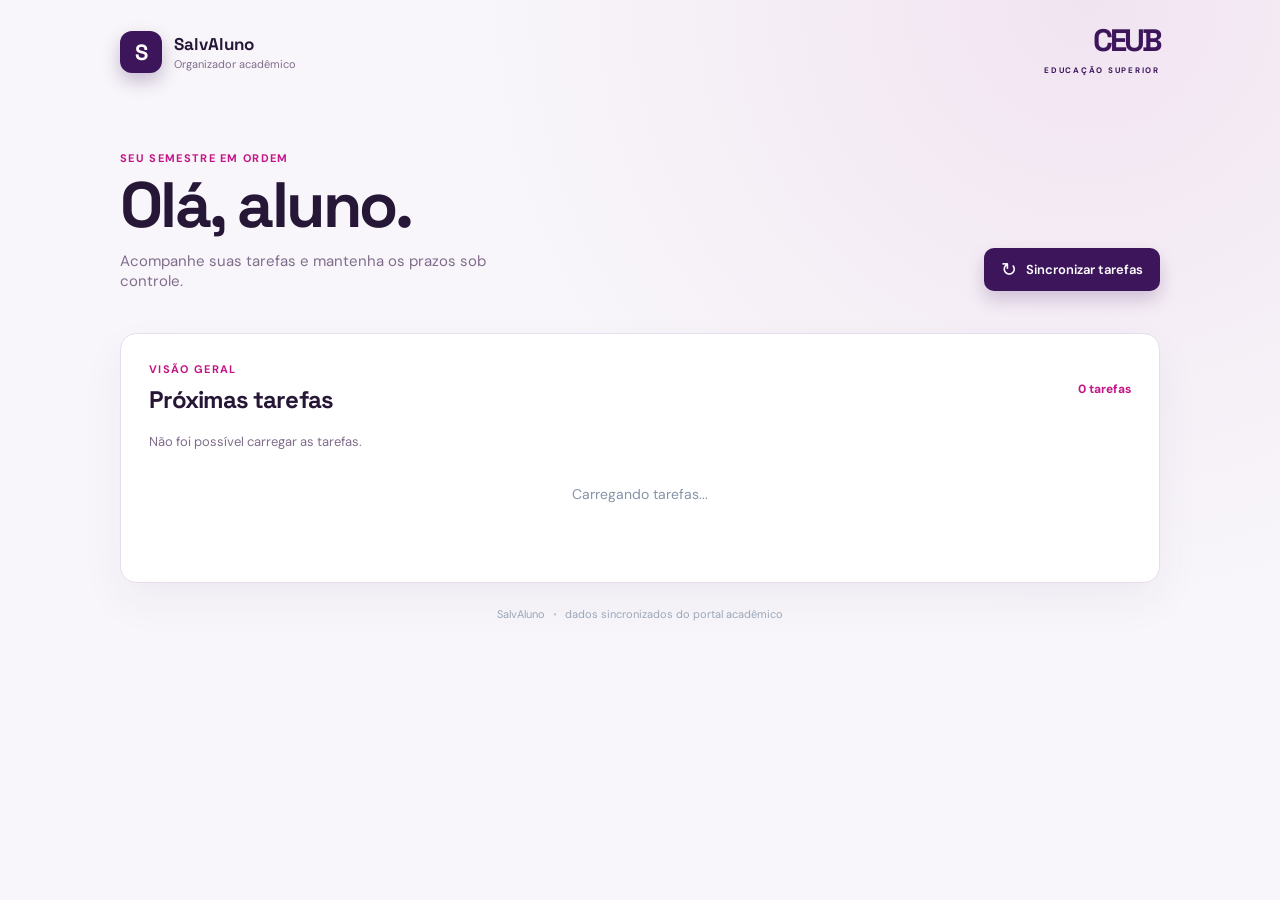
==== src/main/resources/static/index.html @ c2510e59 "Adiciona tela de loading (ainda não funcional - apenas estética)" ====
<!DOCTYPE html>
<html lang="pt-BR">
<head>
    <meta charset="UTF-8">
    <meta name="viewport" content="width=device-width, initial-scale=1.0">
    <title>SalvAluno</title>
    
    <link rel="stylesheet" href="style.css">

</head>
<body>
    <div id="loading-screen" class="loading-screen" aria-hidden="true">
        <div class="loading-card" role="status" aria-live="polite">
            <span class="loading-spinner" aria-hidden="true"></span>
            <strong>Sincronizando suas tarefas</strong>
            <p>Estamos consultando o portal CEUB.<br>A sincronização continuará em segundo plano.</p>
        </div>
    </div>
    <main class="app-shell">
        <header class="topbar">
            <a class="brand" href="/" aria-label="Página inicial do SalvAluno">
                <span class="brand-mark">S</span>
                <span>
                    <strong>SalvAluno</strong>
                    <small>Organizador acadêmico</small>
                </span>
            </a>
            <div class="institution-logo" aria-label="CEUB Educação Superior">
                <span class="institution-name">CEUB<i></i></span>
                <span class="institution-caption">EDUCAÇÃO SUPERIOR</span>
            </div>
        </header>

        <section class="welcome">
            <div>
                <p class="eyebrow">Seu semestre em ordem</p>
                <h1>Olá, aluno.</h1>
                <p class="subtitle">Acompanhe suas tarefas e mantenha os prazos sob controle.</p>
            </div>
            <button id="sync" class="sync-button" type="button">
                <span class="sync-icon" aria-hidden="true">↻</span>
                Sincronizar tarefas
            </button>
        </section>

        <section class="task-panel" aria-labelledby="tasks-heading">
            <div class="panel-heading">
                <div>
                    <p class="eyebrow">Visão geral</p>
                    <h2 id="tasks-heading">Próximas tarefas</h2>
                </div>
                <span id="task-count" class="task-count">0 tarefas</span>
            </div>
            <p id="status" class="status-message" role="status"></p>
            <ul id="tasks" class="task-list"><li class="empty-state">Carregando tarefas...</li></ul>
        </section>

        <footer>SalvAluno <span>•</span> dados sincronizados do portal acadêmico</footer>
    </main>
    <script>
        const status = document.getElementById('status');
        const tasks = document.getElementById('tasks');
        const taskCount = document.getElementById('task-count');
        const loadingScreen = document.getElementById('loading-screen');

        async function loadTasks() {
            const response = await fetch('/api/tasks');
            const data = await response.json();
            taskCount.textContent = `${data.length} ${data.length === 1 ? 'tarefa' : 'tarefas'}`;
            tasks.innerHTML = data.length
                ? data.map(task => `<li class="task-item"><span class="task-marker"></span><span><strong>${task.title}</strong><small>${task.subject || 'Sem disciplina'}</small></span></li>`).join('')
                : '<li class="empty-state">Nenhuma tarefa sincronizada.</li>';
        }

        document.getElementById('sync').addEventListener('click', async () => {
            const button = document.getElementById('sync');
            const startedAt = Date.now();
            button.disabled = true;
            loadingScreen.classList.add('is-visible');
            loadingScreen.setAttribute('aria-hidden', 'false');
            status.textContent = 'Sincronização iniciada...';
            try {
                const response = await fetch('/api/tasks/sync', { method: 'POST' });
                status.textContent = await response.text();
                await new Promise(resolve => setTimeout(resolve, Math.max(0, 1600 - (Date.now() - startedAt))));
            } catch (error) {
                status.textContent = 'Não foi possível iniciar a sincronização.';
            } finally {
                loadingScreen.classList.remove('is-visible');
                loadingScreen.setAttribute('aria-hidden', 'true');
                button.disabled = false;
            }
        });

        loadTasks().catch(() => { status.textContent = 'Não foi possível carregar as tarefas.'; });
    </script>
</body>
</html>
---- src/main/resources/static/style.css ----
@import url('https://fonts.googleapis.com/css2?family=DM+Sans:wght@400;500;600;700&family=Space+Grotesk:wght@500;600;700&display=swap');

:root {
	color: #271736;
	background: #f8f6fa;
	font-family: 'DM Sans', sans-serif;
	font-synthesis: none;
	--ceub-purple: #3d155b;
	--ceub-deep: #271736;
	--ceub-magenta: #c41486;
	--ceub-lilac: #f0e9f4;
}

* { box-sizing: border-box; }
body { min-width: 320px; min-height: 100vh; margin: 0; background: radial-gradient(circle at 85% 0%, #f1e4f1 0, #f8f6fa 38rem); }
.loading-screen { position: fixed; inset: 0; z-index: 10; display: grid; place-items: center; padding: 24px; background: #271736d9; opacity: 0; pointer-events: none; transition: opacity .25s ease; }
.loading-screen.is-visible { opacity: 1; pointer-events: auto; }
.loading-card { width: min(100%, 330px); border: 1px solid #ffffff2e; border-radius: 18px; padding: 32px 26px; color: white; background: #3d155bf5; box-shadow: 0 24px 70px #27173666; text-align: center; }
.loading-card strong { display: block; margin-top: 18px; font: 600 18px 'Space Grotesk', sans-serif; }
.loading-card p { margin: 10px 0 0; color: #e6ddec; font-size: 12px; line-height: 1.6; }
.loading-spinner { display: block; width: 46px; height: 46px; margin: 0 auto; border: 4px solid #ffffff38; border-top-color: var(--ceub-magenta); border-radius: 50%; animation: spin .85s linear infinite; }
@keyframes spin { to { transform: rotate(360deg); } }
.app-shell { width: min(1040px, calc(100% - 40px)); margin: 0 auto; padding: 28px 0 24px; }
.topbar, .welcome, .panel-heading { display: flex; align-items: center; justify-content: space-between; gap: 24px; }
.brand { display: flex; align-items: center; gap: 12px; color: inherit; text-decoration: none; }
.brand-mark { display: grid; width: 42px; height: 42px; place-items: center; border-radius: 12px; color: white; background: var(--ceub-purple); box-shadow: 0 8px 18px #3d155b44; font: 700 22px 'Space Grotesk', sans-serif; }
.brand strong, h1, h2 { font-family: 'Space Grotesk', sans-serif; }
.brand strong { display: block; font-size: 17px; }
.brand small { display: block; margin-top: 2px; color: #806d8b; font-size: 11px; }
.institution-logo { color: var(--ceub-purple); text-align: right; }
.institution-name { position: relative; display: inline-block; font: 700 31px/.78 'Space Grotesk', sans-serif; letter-spacing: -.1em; }
.institution-name i { position: absolute; top: -8px; right: 12px; width: 8px; height: 43px; background: var(--ceub-magenta); z-index: -1; }
.institution-caption { display: block; margin-top: 9px; color: var(--ceub-purple); font-size: 8px; font-weight: 700; letter-spacing: .22em; }
.welcome { margin: 76px 0 42px; align-items: end; }
.eyebrow { margin: 0 0 8px; color: var(--ceub-magenta); font-size: 11px; font-weight: 700; letter-spacing: .12em; text-transform: uppercase; }
h1, h2 { margin: 0; letter-spacing: -.04em; }
h1 { font-size: clamp(38px, 6vw, 64px); line-height: 1; }
h2 { font-size: 24px; }
.subtitle { max-width: 420px; margin: 14px 0 0; color: #806d8b; font-size: 15px; }
.sync-button { display: inline-flex; align-items: center; gap: 9px; border: 0; border-radius: 10px; padding: 13px 17px; color: white; background: var(--ceub-purple); box-shadow: 0 9px 18px #3d155b33; cursor: pointer; font: 600 13px 'DM Sans', sans-serif; transition: transform .2s, background .2s; }
.sync-button:hover { background: var(--ceub-magenta); transform: translateY(-2px); }
.sync-button:disabled { cursor: wait; opacity: .7; }
.sync-icon { font-size: 19px; line-height: 0; }
.task-panel { min-height: 250px; border: 1px solid #e6ddec; border-radius: 16px; padding: 28px; background: #fff; box-shadow: 0 18px 45px #3d155b0d; }
.task-count { color: var(--ceub-magenta); font-size: 12px; font-weight: 700; }
.status-message { min-height: 20px; margin: 18px 0 0; color: #806d8b; font-size: 13px; }
.task-list { display: grid; gap: 10px; margin: 4px 0 0; padding: 0; list-style: none; }
.task-item { display: flex; align-items: center; gap: 14px; border: 1px solid #edf0f6; border-radius: 10px; padding: 14px 16px; background: #fbfcfe; }
.task-marker { width: 8px; height: 8px; flex: 0 0 auto; border-radius: 50%; background: var(--ceub-magenta); box-shadow: 0 0 0 5px #f7e5f1; }
.task-item strong, .task-item small { display: block; }
.task-item strong { font-size: 14px; }
.task-item small { margin-top: 3px; color: #8793a8; font-size: 12px; }
.empty-state { padding: 28px 0; color: #8793a8; text-align: center; font-size: 14px; }
footer { margin-top: 24px; color: #9aa6b8; text-align: center; font-size: 11px; }
footer span { padding: 0 5px; color: #c4ccda; }
@media (max-width: 640px) {
	.app-shell { width: min(100% - 28px, 520px); padding-top: 18px; }
	.welcome { display: block; margin: 58px 0 30px; }
	.sync-button { width: 100%; justify-content: center; margin-top: 24px; }
	.task-panel { padding: 20px; }
}
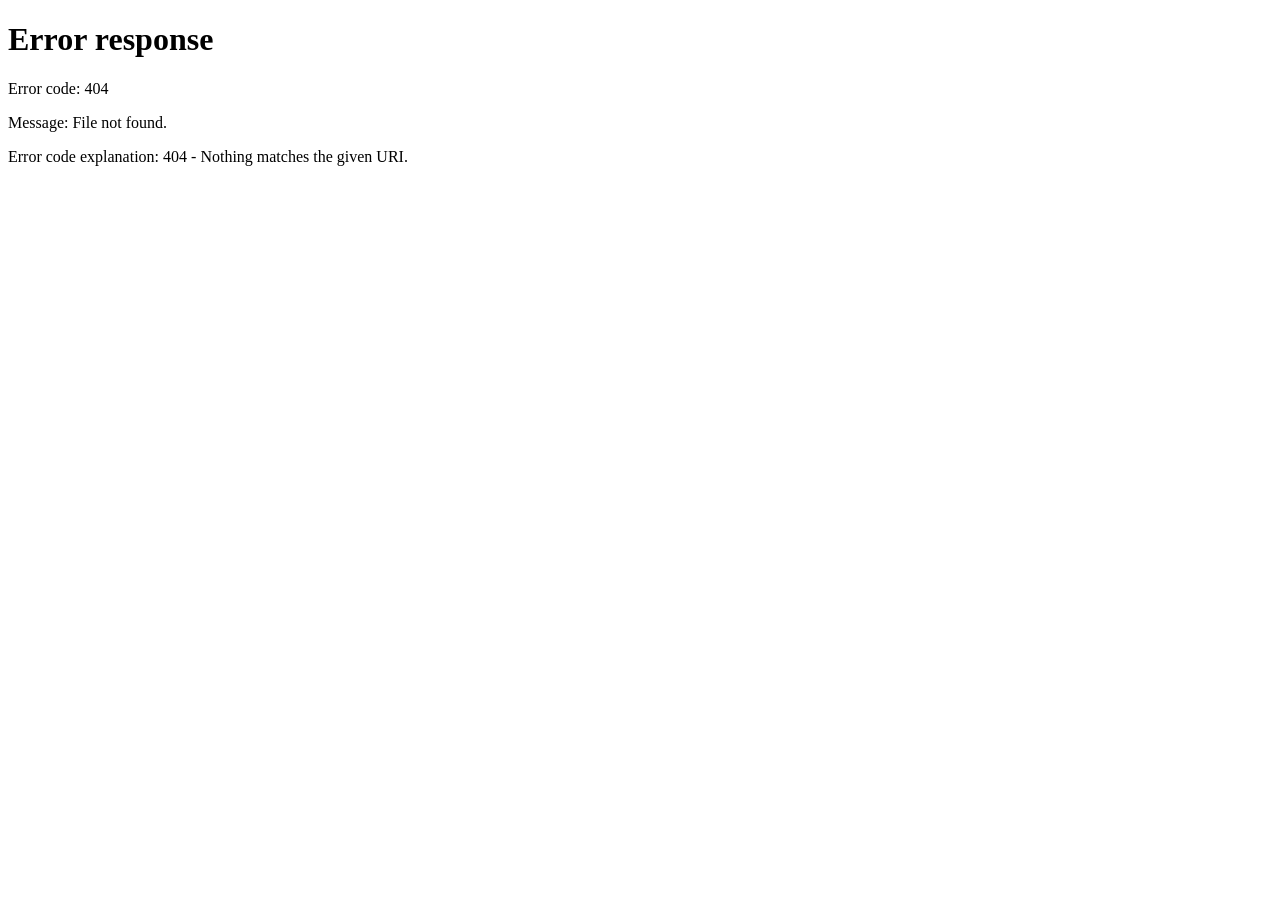
==== commit 93c69100: "Implementa tela de login e testes automatizados" ====
--- a/src/main/resources/static/index.html
+++ b/src/main/resources/static/index.html
@@ -3,6 +3,7 @@
 <head>
     <meta charset="UTF-8">
     <meta name="viewport" content="width=device-width, initial-scale=1.0">
+    <meta http-equiv="Cache-Control" content="no-cache, no-store, must-revalidate">
     <title>SalvAluno</title>
     
     <link rel="stylesheet" href="style.css">
@@ -12,8 +13,8 @@
     <div id="loading-screen" class="loading-screen" aria-hidden="true">
         <div class="loading-card" role="status" aria-live="polite">
             <span class="loading-spinner" aria-hidden="true"></span>
-            <strong>Sincronizando suas tarefas</strong>
-            <p>Estamos consultando o portal CEUB.<br>A sincronização continuará em segundo plano.</p>
+            <strong id="loading-title">Sincronizando suas tarefas</strong>
+            <p id="loading-detail">Conectando ao portal CEUB…<br>Isso pode levar alguns minutos. Aguarde nesta tela.</p>
         </div>
     </div>
     <main class="app-shell">
@@ -34,13 +35,16 @@
         <section class="welcome">
             <div>
                 <p class="eyebrow">Seu semestre em ordem</p>
-                <h1>Olá, aluno.</h1>
+                <h1 id="greeting">Olá!</h1>
                 <p class="subtitle">Acompanhe suas tarefas e mantenha os prazos sob controle.</p>
             </div>
-            <button id="sync" class="sync-button" type="button">
-                <span class="sync-icon" aria-hidden="true">↻</span>
-                Sincronizar tarefas
-            </button>
+            <div class="welcome-actions">
+                <button id="logout" class="ghost-button" type="button">Sair</button>
+                <button id="sync" class="sync-button" type="button">
+                    <span class="sync-icon" aria-hidden="true">↻</span>
+                    Sincronizar tarefas
+                </button>
+            </div>
         </section>
 
         <section class="task-panel" aria-labelledby="tasks-heading">
@@ -62,6 +66,68 @@
         const tasks = document.getElementById('tasks');
         const taskCount = document.getElementById('task-count');
         const loadingScreen = document.getElementById('loading-screen');
+        const loadingDetail = document.getElementById('loading-detail');
+
+        function setLoadingVisible(visible) {
+            loadingScreen.classList.toggle('is-visible', visible);
+            loadingScreen.setAttribute('aria-hidden', visible ? 'false' : 'true');
+        }
+
+        function sleep(ms) {
+            return new Promise(resolve => setTimeout(resolve, ms));
+        }
+
+        async function fetchSyncStatus() {
+            const response = await fetch(`/api/tasks/sync/status?_=${Date.now()}`, { cache: 'no-store' });
+            if (!response.ok) {
+                throw new Error('Não foi possível consultar o status da sincronização.');
+            }
+            return response.json();
+        }
+
+        /** Evita fechar o loading antes da thread do Playwright marcar running=true. */
+        async function aguardarInicioVarredura() {
+            const limiteMs = 20_000;
+            const inicio = Date.now();
+            while (Date.now() - inicio < limiteMs) {
+                const data = await fetchSyncStatus();
+                if (data.running) {
+                    return true;
+                }
+                await sleep(300);
+            }
+            return false;
+        }
+
+        /** Mantém o loading até a varredura terminar de fato (running=false confirmado). */
+        async function aguardarFimVarredura() {
+            const limiteMs = 10 * 60 * 1000;
+            const inicio = Date.now();
+
+            while (Date.now() - inicio < limiteMs) {
+                const data = await fetchSyncStatus();
+                if (data.message) {
+                    loadingDetail.innerHTML = `${data.message}<br>Aguarde — a varredura ainda não terminou.`;
+                }
+                if (!data.running) {
+                    await sleep(500);
+                    const confirmacao = await fetchSyncStatus();
+                    if (!confirmacao.running) {
+                        return true;
+                    }
+                }
+                await sleep(1000);
+            }
+            return false;
+        }
+
+        async function aguardarVarreduraCompleta(jaEmAndamento) {
+            if (!jaEmAndamento) {
+                loadingDetail.innerHTML = 'Iniciando varredura no portal…<br>Aguarde — a varredura ainda não terminou.';
+                await aguardarInicioVarredura();
+            }
+            return aguardarFimVarredura();
+        }
 
         async function loadTasks() {
             const response = await fetch('/api/tasks');
@@ -74,25 +140,59 @@
 
         document.getElementById('sync').addEventListener('click', async () => {
             const button = document.getElementById('sync');
-            const startedAt = Date.now();
             button.disabled = true;
-            loadingScreen.classList.add('is-visible');
-            loadingScreen.setAttribute('aria-hidden', 'false');
-            status.textContent = 'Sincronização iniciada...';
+            setLoadingVisible(true);
+            loadingDetail.innerHTML = 'Conectando ao portal CEUB…<br>Aguarde — ainda estamos sincronizando.';
+            status.textContent = '';
             try {
-                const response = await fetch('/api/tasks/sync', { method: 'POST' });
-                status.textContent = await response.text();
-                await new Promise(resolve => setTimeout(resolve, Math.max(0, 1600 - (Date.now() - startedAt))));
+                const response = await fetch('/api/tasks/sync', { method: 'POST', cache: 'no-store' });
+                const body = await response.text();
+
+                if (response.status === 409) {
+                    status.textContent = body;
+                    const concluiu = await aguardarVarreduraCompleta(true);
+                    status.textContent = concluiu
+                        ? 'Sincronização concluída.'
+                        : 'A varredura demorou mais que o esperado.';
+                } else if (!response.ok) {
+                    status.textContent = 'Não foi possível iniciar a sincronização.';
+                    return;
+                } else {
+                    status.textContent = 'Varredura em andamento…';
+                    const concluiu = await aguardarVarreduraCompleta(false);
+                    status.textContent = concluiu
+                        ? 'Sincronização concluída.'
+                        : 'A varredura demorou mais que o esperado. Tente sincronizar novamente.';
+                }
+
+                await loadTasks();
             } catch (error) {
-                status.textContent = 'Não foi possível iniciar a sincronização.';
+                status.textContent = 'Não foi possível sincronizar. Verifique se o servidor está em execução.';
             } finally {
-                loadingScreen.classList.remove('is-visible');
-                loadingScreen.setAttribute('aria-hidden', 'true');
+                setLoadingVisible(false);
                 button.disabled = false;
             }
         });
 
-        loadTasks().catch(() => { status.textContent = 'Não foi possível carregar as tarefas.'; });
+        async function loadProfile() {
+            const response = await fetch('/api/auth/me', { cache: 'no-store' });
+            if (!response.ok) {
+                window.location.replace('/login.html');
+                return false;
+            }
+            const aluno = await response.json();
+            document.getElementById('greeting').textContent = `Olá, ${aluno.name}!`;
+            return true;
+        }
+
+        document.getElementById('logout').addEventListener('click', async () => {
+            await fetch('/api/auth/logout', { method: 'POST' });
+            window.location.href = '/login.html';
+        });
+
+        loadProfile()
+            .then(ok => { if (ok) return loadTasks(); })
+            .catch(() => { status.textContent = 'Não foi possível carregar as tarefas.'; });
     </script>
 </body>
 </html>
--- a/src/main/resources/static/style.css
+++ b/src/main/resources/static/style.css
@@ -40,6 +40,21 @@
 .sync-button { display: inline-flex; align-items: center; gap: 9px; border: 0; border-radius: 10px; padding: 13px 17px; color: white; background: var(--ceub-purple); box-shadow: 0 9px 18px #3d155b33; cursor: pointer; font: 600 13px 'DM Sans', sans-serif; transition: transform .2s, background .2s; }
 .sync-button:hover { background: var(--ceub-magenta); transform: translateY(-2px); }
 .sync-button:disabled { cursor: wait; opacity: .7; }
+.welcome-actions { display: flex; align-items: center; gap: 10px; }
+.ghost-button { border: 1px solid #e6ddec; border-radius: 10px; padding: 13px 17px; color: var(--ceub-purple); background: #fff; cursor: pointer; font: 600 13px 'DM Sans', sans-serif; transition: border-color .2s, color .2s; }
+.ghost-button:hover { border-color: var(--ceub-magenta); color: var(--ceub-magenta); }
+.auth-layout { display: grid; grid-template-columns: minmax(0, 1fr) minmax(280px, 420px); gap: 48px; align-items: center; margin: 72px 0 36px; }
+.auth-card { border: 1px solid #e6ddec; border-radius: 16px; padding: 28px; background: #fff; box-shadow: 0 18px 45px #3d155b0d; }
+.auth-tabs { display: grid; grid-template-columns: 1fr 1fr; gap: 6px; margin-bottom: 6px; padding: 4px; border-radius: 12px; background: var(--ceub-lilac); }
+.auth-tab { border: 0; border-radius: 9px; padding: 10px; color: #806d8b; background: transparent; cursor: pointer; font: 600 13px 'DM Sans', sans-serif; }
+.auth-tab.is-active { color: var(--ceub-purple); background: #fff; box-shadow: 0 4px 12px #3d155b14; }
+.field { display: grid; gap: 6px; margin-top: 16px; }
+.field label { color: var(--ceub-deep); font-size: 12px; font-weight: 700; }
+.field input { width: 100%; border: 1px solid #e6ddec; border-radius: 10px; padding: 12px 14px; color: var(--ceub-deep); background: #fbfcfe; font: 500 14px 'DM Sans', sans-serif; }
+.field input:focus { outline: 2px solid #c4148633; border-color: var(--ceub-magenta); }
+.auth-submit { width: 100%; justify-content: center; margin-top: 22px; }
+.form-error { min-height: 20px; margin: 14px 0 0; color: var(--ceub-magenta); font-size: 13px; font-weight: 600; }
+.auth-note { margin: 14px 0 0; color: #806d8b; font-size: 12px; line-height: 1.5; }
 .sync-icon { font-size: 19px; line-height: 0; }
 .task-panel { min-height: 250px; border: 1px solid #e6ddec; border-radius: 16px; padding: 28px; background: #fff; box-shadow: 0 18px 45px #3d155b0d; }
 .task-count { color: var(--ceub-magenta); font-size: 12px; font-weight: 700; }
@@ -55,7 +70,10 @@
 footer span { padding: 0 5px; color: #c4ccda; }
 @media (max-width: 640px) {
 	.app-shell { width: min(100% - 28px, 520px); padding-top: 18px; }
-	.welcome { display: block; margin: 58px 0 30px; }
-	.sync-button { width: 100%; justify-content: center; margin-top: 24px; }
-	.task-panel { padding: 20px; }
+	.welcome, .auth-layout { display: block; margin: 58px 0 30px; }
+	.welcome-actions { display: grid; margin-top: 24px; }
+	.sync-button, .ghost-button { width: 100%; justify-content: center; }
+	.sync-button { margin-top: 0; }
+	.task-panel, .auth-card { padding: 20px; }
+	.auth-card { margin-top: 28px; }
 }
